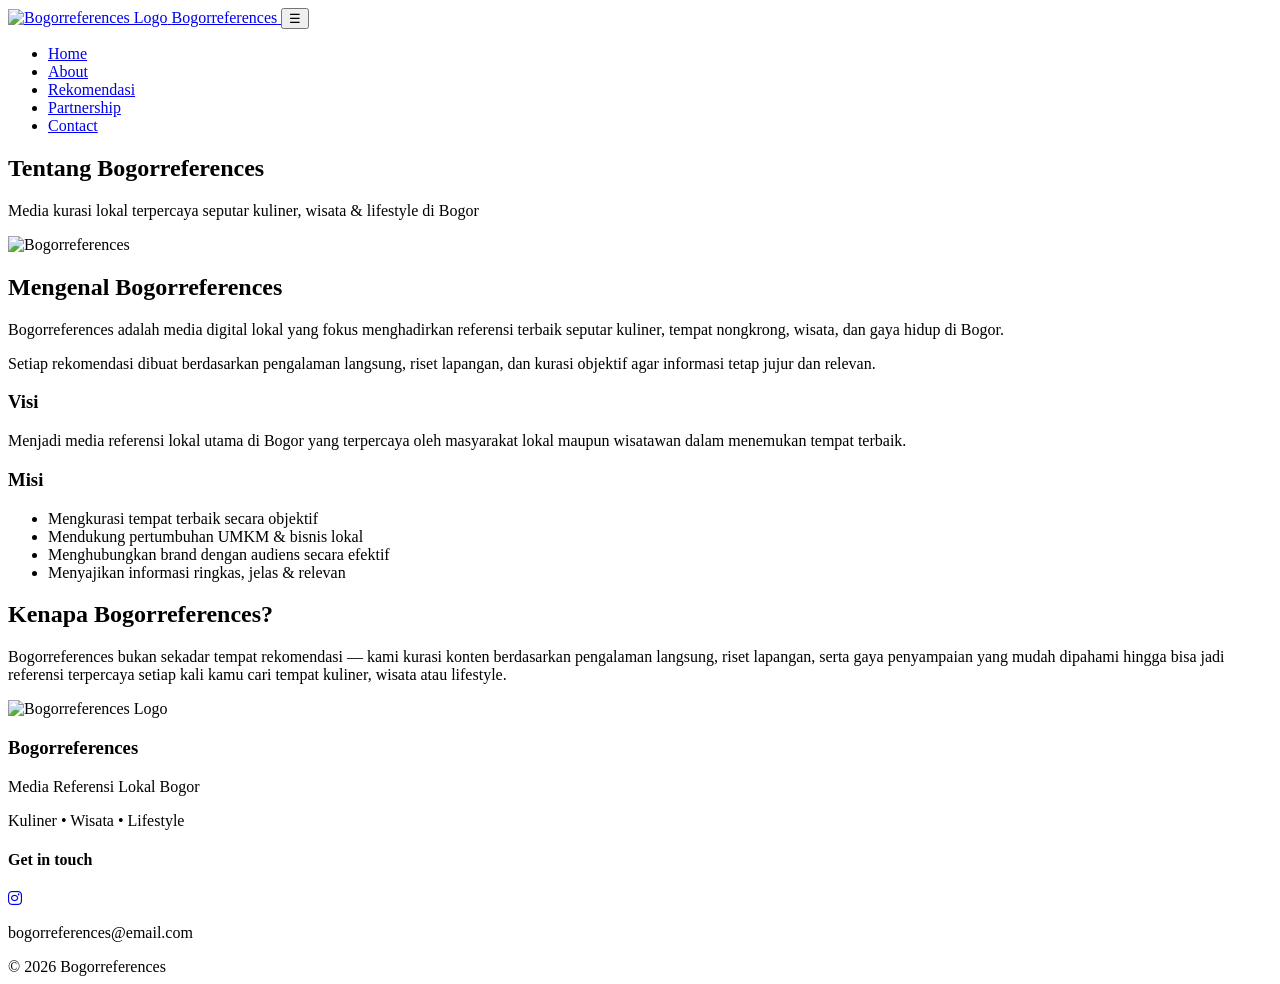
==== about.html @ 09b8db87 "Create about.html" ====
<!doctype html>
<html lang="id">
<head>
  <meta charset="utf-8">
  <meta name="viewport" content="width=device-width, initial-scale=1">
  <title>Tentang Kami — Bogorreferences</title>

  <!-- CSS UTAMA -->
  <link rel="stylesheet" href="style.css">

  <!-- FONT AWESOME (ICON IG) -->
  <link
    rel="stylesheet"
    href="https://cdnjs.cloudflare.com/ajax/libs/font-awesome/6.5.1/css/all.min.css"
    integrity="sha512-DTOQO9RWCH3ppGqcWaEA1BIZOC6xxalwEsw9c2QQeAIftl+Vegovlnee1c9QX4TctnWMn13TZye+giMm8e2LwA=="
    crossorigin="anonymous"
    referrerpolicy="no-referrer"
  />
</head>

<body>

<!-- ================= NAVBAR ================= -->
<nav class="navbar">
  <div class="nav-container">

    <a href="index.html" class="logo">
      <img src="assets/images/logo.png" alt="Bogorreferences Logo" class="logo-img">
      <span>Bogorreferences</span>
    </a>

    <button class="menu-toggle" onclick="toggleMenu()">☰</button>

    <ul class="nav-menu" id="menu">
      <li><a href="index.html">Home</a></li>
      <li><a href="about.html" class="active">About</a></li>
      <li><a href="rekomendasi.html">Rekomendasi</a></li>
      <li><a href="partnership.html">Partnership</a></li>
      <li><a href="contact.html">Contact</a></li>
    </ul>

  </div>
</nav>

<!-- ================= HERO ================= -->
<section class="page-hero" style="background-image:url('https://images.unsplash.com/photo-1506905925346-21bda4d32df4?w=1920');">
  <h1>Tentang Bogorreferences</h1>
  <p>Media kurasi lokal terpercaya seputar kuliner, wisata & lifestyle di Bogor</p>
</section>

<!-- ================= INTRO ================= -->
<section class="section">
  <div class="container about-intro">

    <img src="assets/images/1.png" alt="Bogorreferences" class="about-img">

    <div>
      <h2 class="section-title">Mengenal Bogorreferences</h2>
      <div class="underline"></div>

      <p>
        Bogorreferences adalah media digital lokal yang fokus menghadirkan referensi
        terbaik seputar kuliner, tempat nongkrong, wisata, dan gaya hidup di Bogor.
      </p>

      <p>
        Setiap rekomendasi dibuat berdasarkan pengalaman langsung, riset lapangan,
        dan kurasi objektif agar informasi tetap jujur dan relevan.
      </p>
    </div>

  </div>
</section>

<!-- ================= VISI MISI (MODERN) ================= -->
<section class="section vm-section">
  <div class="container grid-vm">

    <div class="vm-card">
      <h3 class="vm-title">Visi</h3>
      <p class="vm-text">
        Menjadi media referensi lokal utama di Bogor yang terpercaya oleh
        masyarakat lokal maupun wisatawan dalam menemukan tempat terbaik.
      </p>
    </div>

    <div class="vm-card">
      <h3 class="vm-title">Misi</h3>
      <ul class="vm-list">
        <li>Mengkurasi tempat terbaik secara objektif</li>
        <li>Mendukung pertumbuhan UMKM & bisnis lokal</li>
        <li>Menghubungkan brand dengan audiens secara efektif</li>
        <li>Menyajikan informasi ringkas, jelas & relevan</li>
      </ul>
    </div>

  </div>
</section>

<!-- ================= WHY BOGORREFERENCES ================= -->
<section class="section why-section">
  <div class="container why-content">
    <h2 class="section-title">Kenapa Bogorreferences?</h2>
    <p class="why-text">
      Bogorreferences bukan sekadar tempat rekomendasi —  
      kami kurasi konten berdasarkan pengalaman langsung, riset lapangan,
      serta gaya penyampaian yang mudah dipahami hingga bisa jadi referensi
      terpercaya setiap kali kamu cari tempat kuliner, wisata atau lifestyle.
    </p>
  </div>
</section>


<!-- ================= FOOTER ================= -->
<footer class="pro-footer">

  <div class="container footer-wrap">

    <!-- LOGO KIRI -->
    <div class="footer-left">
      <img src="assets/images/logo.png"
           alt="Bogorreferences Logo"
           class="footer-logo">
    </div>

    <!-- TENGAH -->
    <div class="footer-center">
      <h3>Bogorreferences</h3>
      <p>Media Referensi Lokal Bogor</p>
      <p>Kuliner • Wisata • Lifestyle</p>
    </div>

    <!-- KANAN -->
    <div class="footer-right">
      <h4>Get in touch</h4>

      <a href="https://instagram.com/bogorreferences"
         target="_blank"
         class="ig-icon"
         aria-label="Instagram">
        <i class="fa-brands fa-instagram"></i>
      </a>

      <p class="footer-email">bogorreferences@email.com</p>
    </div>

  </div>

  <div class="footer-bottom">
    © 2026 Bogorreferences
  </div>

</footer>

<!-- ================= SCRIPT ================= -->
<script>
function toggleMenu() {
  document.getElementById("menu").classList.toggle("active");
}
</script>

</body>
</html>
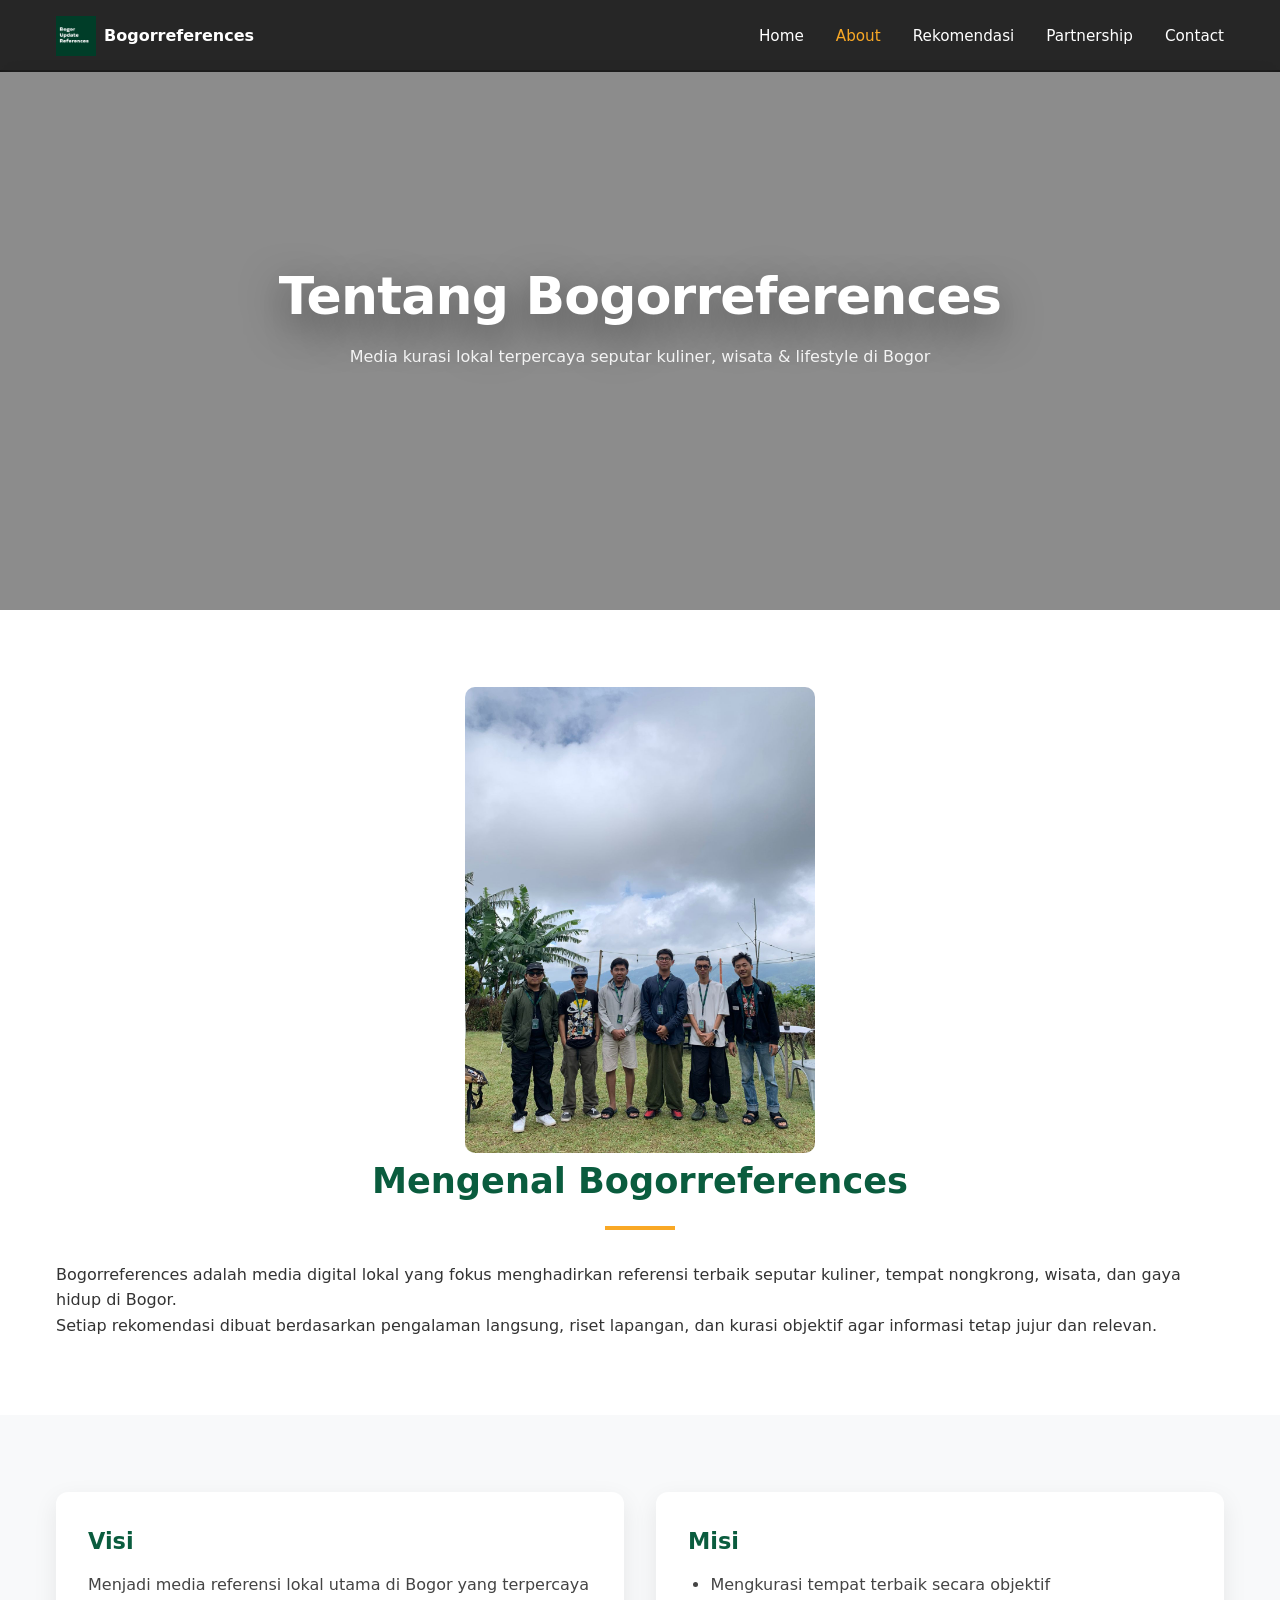
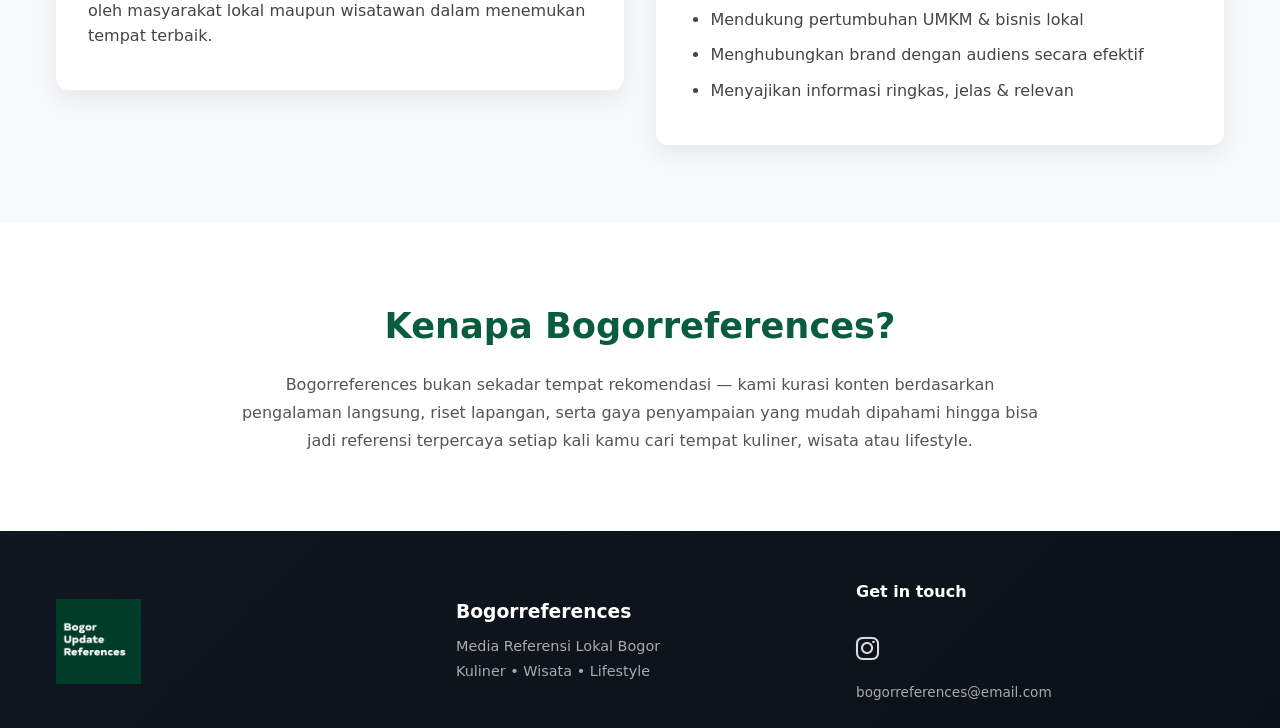
==== commit 54f2dfc4: "Update about.html" ====
--- a/about.html
+++ b/about.html
@@ -146,10 +146,6 @@
 
   </div>
 
-  <div class="footer-bottom">
-    © 2026 Bogorreferences
-  </div>
-
 </footer>
 
 <!-- ================= SCRIPT ================= -->
--- a/style.css
+++ b/style.css
@@ -0,0 +1,566 @@
+/* =========================
+   root & reset
+========================= */
+
+:root {
+  --primary: #0a5c3e;
+  --accent: #f9a825;
+  --dark: #1a1a1a;
+  --gray: #f5f5f5;
+  --text: #333;
+
+  --radius-sm: 6px;
+  --radius-md: 12px;
+
+  --space-xs: 0.5rem;
+  --space-sm: 1rem;
+  --space-md: 2rem;
+  --space-lg: 4rem;
+
+  --max-width: 1200px;
+}
+
+* {
+  margin: 0;
+  padding: 0;
+  box-sizing: border-box;
+}
+
+body {
+  font-family: system-ui, -apple-system, blinkmacsystemfont, "segoe ui", sans-serif;
+  line-height: 1.6;
+  color: var(--text);
+  background: #fff;
+}
+
+img {
+  max-width: 100%;
+  display: block;
+}
+
+/* =========================
+   layout helpers
+========================= */
+
+.container {
+  max-width: var(--max-width);
+  margin: auto;
+  padding: 0 var(--space-sm);
+}
+
+.section {
+  padding: clamp(3rem, 6vw, 5rem) 0;
+}
+
+.section.gray {
+  background: var(--gray);
+}
+
+.section-title {
+  text-align: center;
+  font-size: clamp(1.8rem, 4vw, 2.2rem);
+  color: var(--primary);
+  margin-bottom: var(--space-sm);
+}
+
+.section-desc {
+  max-width: 800px;
+  margin: 0 auto var(--space-md);
+  text-align: center;
+  font-size: 1rem;
+  color: #666;
+}
+
+.underline {
+  width: 70px;
+  height: 4px;
+  background: var(--accent);
+  margin: 0 auto var(--space-md);
+}
+
+/* =========================
+   navbar
+========================= */
+
+.navbar {
+  position: fixed;
+  top: 0;
+  width: 100%;
+  z-index: 1000;
+  background: rgba(0,0,0,.85);
+  backdrop-filter: blur(10px);
+}
+
+.nav-container {
+  max-width: var(--max-width);
+  margin: auto;
+  padding: var(--space-sm);
+  display: flex;
+  justify-content: space-between;
+  align-items: center;
+}
+
+.logo {
+  display: flex;
+  align-items: center;
+  gap: var(--space-xs);
+  color: #fff;
+  text-decoration: none;
+  font-weight: 700;
+}
+
+.logo-box {
+  width: 40px;
+  height: 40px;
+  background: var(--primary);
+  border-radius: var(--radius-sm);
+  display: flex;
+  align-items: center;
+  justify-content: center;
+}
+
+.nav-menu {
+  list-style: none;
+  display: flex;
+  gap: var(--space-md);
+}
+
+.nav-menu a {
+  color: #fff;
+  text-decoration: none;
+  font-size: 0.95rem;
+}
+
+.nav-menu a:hover,
+.nav-menu a.active {
+  color: var(--accent);
+}
+
+.menu-toggle {
+  display: none;
+  background: none;
+  border: none;
+  font-size: 1.5rem;
+  color: #fff;
+}
+
+/* =========================
+   hero & page hero
+========================= */
+
+.hero,
+.page-hero {
+  position: relative;
+  margin-top: 70px;
+  background-size: cover;
+  background-position: center;
+  color: #fff;
+  text-align: center;
+
+  display: flex;
+  flex-direction: column;
+  justify-content: center;
+  align-items: center;
+
+  padding: 0 1rem;
+}
+
+.hero {
+  height: 100vh;
+}
+
+.page-hero {
+  height: 60vh;
+}
+
+.hero::before,
+.page-hero::before {
+  content: "";
+  position: absolute;
+  inset: 0;
+  background: rgba(0,0,0,.45);
+}
+
+.hero > *,
+.page-hero > * {
+  position: relative;
+  z-index: 1;
+}
+
+/* shared hero title */
+.hero h1,
+.page-hero h1 {
+  font-weight: 800;
+  line-height: 1.05;
+  letter-spacing: -0.8px;
+  margin-bottom: 1.25rem;
+  text-shadow: 0 14px 40px rgba(0,0,0,.5);
+}
+
+/* homepage hero (besar tapi aman) */
+.hero h1 {
+  font-size: clamp(56px, 8vw, 96px);
+}
+
+/* page hero (about, partnership, contact) */
+.page-hero h1 {
+  font-size: clamp(34px, 5vw, 52px);
+}
+
+.hero p,
+.page-hero p {
+  max-width: 720px;
+  margin: 0 auto 2.5rem;
+  font-size: 1rem;
+  line-height: 1.75;
+  opacity: 0.9;
+}
+
+/* hero button */
+.hero-cta {
+  display: flex;
+  justify-content: center;
+  margin-top: 1.5rem;
+}
+
+/* =========================
+   buttons
+========================= */
+
+.btn {
+  padding: 14px 32px;
+  border-radius: 999px;
+  background: var(--accent);
+  color: #fff;
+  text-decoration: none;
+  font-size: 0.95rem;
+  font-weight: 500;
+  transition: .3s ease;
+}
+
+.btn:hover {
+  background: #f57f17;
+  transform: translatey(-3px);
+  box-shadow: 0 10px 20px rgba(249,168,37,.3);
+}
+
+/* =========================
+   cards & grids
+========================= */
+
+.card {
+  background: #fff;
+  padding: var(--space-md);
+  border-radius: var(--radius-md);
+  box-shadow: 0 10px 30px rgba(0,0,0,.08);
+  transition: .3s;
+}
+
+.card:hover {
+  transform: translatey(-6px);
+}
+
+.grid-2 {
+  display: grid;
+  grid-template-columns: repeat(2, 1fr);
+  gap: var(--space-lg);
+}
+
+.grid-3 {
+  display: grid;
+  grid-template-columns: repeat(3, 1fr);
+  gap: var(--space-md);
+}
+
+.grid-auto {
+  display: grid;
+  grid-template-columns: repeat(auto-fit, minmax(280px, 1fr));
+  gap: var(--space-md);
+}
+
+/* =========================
+   contact page
+========================= */
+
+.contact-grid {
+  display: grid;
+  grid-template-columns: repeat(auto-fit, minmax(240px, 1fr));
+  gap: 2rem;
+  margin-top: 3rem;
+}
+
+.contact-box {
+  background: #fff;
+  padding: 2.25rem 2rem;
+  border-radius: 18px;
+  text-align: center;
+  box-shadow: 0 10px 30px rgba(0,0,0,.08);
+}
+
+.contact-icon {
+  font-size: 2rem;
+  margin-bottom: 1rem;
+  display: block;
+}
+
+
+/* =========================
+   responsive
+========================= */
+
+@media (max-width: 768px) {
+  .hero {
+    height: 85vh;
+  }
+
+  .hero h1 {
+    font-size: clamp(40px, 10vw, 52px);
+  }
+
+  .page-hero h1 {
+    font-size: clamp(30px, 7vw, 40px);
+  }
+
+  .section {
+    padding: 3rem 0;
+  }
+
+  .grid-2,
+  .grid-3 {
+    grid-template-columns: 1fr;
+  }
+
+  .menu-toggle {
+    display: block;
+  }
+
+  .nav-menu {
+    position: absolute;
+    top: 100%;
+    left: 0;
+    width: 100%;
+    background: rgba(0,0,0,.95);
+    flex-direction: column;
+    display: none;
+    padding: var(--space-md);
+  }
+
+  .nav-menu.active {
+    display: flex;
+  }
+}
+
+/* =========================
+   gambar
+========================= */
+.about-img {
+  width: 100%;
+  max-width: 350px;
+  height: auto;
+  border-radius: 10px;
+  margin: auto;
+  display: block;
+}
+
+/* ===== FOOTER PREMIUM MINIMAL ===== */
+
+.pro-footer {
+  background: linear-gradient(135deg, #0f1720, #0b1118);
+  color: #ddd;
+  padding: 3rem 0 1.5rem;
+}
+
+.footer-wrap {
+  display: grid;
+  grid-template-columns: 1fr 1fr 1fr;
+  align-items: center;
+  gap: 2rem;
+}
+
+.footer-logo {
+  width: 85px;
+}
+
+.footer-center h3 {
+  color: #fff;
+  margin-bottom: .5rem;
+}
+
+.footer-center p {
+  font-size: .9rem;
+  color: #aaa;
+  margin: 2px 0;
+}
+
+.footer-right h4 {
+  color: #fff;
+  margin-bottom: 1rem;
+}
+
+.ig-icon img:hover {
+  transform: scale(1.15);
+}
+
+.footer-email {
+  margin-top: .7rem;
+  font-size: .85rem;
+  color: #aaa;
+}
+
+
+/* ===== MOBILE FIX ===== */
+@media (max-width: 768px) {
+  .footer-wrap {
+    grid-template-columns: 1fr;
+    text-align: center;
+  }
+
+  .footer-logo {
+    margin: auto;
+    width: 70px;
+  }
+
+  .ig-icon img {
+    width: 32px;
+  }
+}
+
+/* ===== LOGO ===== */
+
+.logo-img {
+  width: 40px;
+  height: 40px;
+  object-fit: contain;
+}
+
+.footer-social-icons a {
+  color: #ffffff;
+  font-size: 28px;
+  opacity: 0.85;
+  transition: 0.3s ease;
+}
+
+.footer-social-icons a:hover {
+  opacity: 1;
+  transform: scale(1.15);
+}
+
+.footer-bottom {
+  margin-top: 1rem;
+  font-size: 0.85rem;
+  opacity: 0.6;
+}
+
+
+/* ===== ANALOGIC STYLE FOOTER ===== */
+.analogic-footer {
+  background: #0b1118;
+  padding: 1.5rem 0;
+}
+
+.analogic-footer-inner {
+  max-width: 1200px;
+  margin: auto;
+  padding: 0 1rem;
+
+  display: flex;
+  align-items: center;
+  justify-content: space-between;
+}
+
+.analogic-footer-logo {
+  height: 32px;
+  opacity: 0.9;
+}
+
+.analogic-footer-ig {
+  color: #fff;
+  font-size: 20px;
+  opacity: 0.75;
+  transition: 0.25s ease;
+}
+
+.analogic-footer-ig:hover {
+  opacity: 1;
+  transform: scale(1.15);
+}
+
+@media (max-width: 600px) {
+  .analogic-footer-inner {
+    flex-direction: row;
+  }
+}
+
+/* ===== FOOTER INSTAGRAM ICON ===== */
+.ig-icon {
+  display: inline-block;
+  color: #fff;
+  font-size: 26px;
+  margin-top: 0.5rem;
+  opacity: 0.85;
+  transition: 0.3s ease;
+}
+
+.ig-icon:hover {
+  opacity: 1;
+  transform: scale(1.15);
+}
+
+/* ===== VISI MISI MODERN ===== */
+.vm-section {
+  background: #f8f9fa;
+}
+
+.grid-vm {
+  display: grid;
+  gap: 2rem;
+  grid-template-columns: repeat(auto-fit, minmax(280px, 1fr));
+  align-items: start;
+}
+
+.vm-card {
+  background: #fff;
+  border-radius: 12px;
+  padding: 2rem;
+  box-shadow: 0 8px 24px rgba(0,0,0,0.08);
+}
+
+.vm-title {
+  font-size: 1.4rem;
+  color: var(--primary);
+  margin-bottom: 0.75rem;
+  font-weight: 700;
+}
+
+.vm-text,
+.vm-list li {
+  font-size: 1rem;
+  line-height: 1.6;
+  color: #444;
+  margin-bottom: 0.6rem;
+}
+
+.vm-list {
+  list-style: disc;
+  padding-left: 1.4rem;
+}
+
+/* ===== WHY SECTION ===== */
+.why-section {
+  background: #fff;
+  text-align: center;
+}
+
+.why-content {
+  max-width: 840px;
+  margin: auto;
+}
+
+.why-text {
+  font-size: 1rem;
+  color: #555;
+  margin-top: 1rem;
+  line-height: 1.75;
+}
+
+
